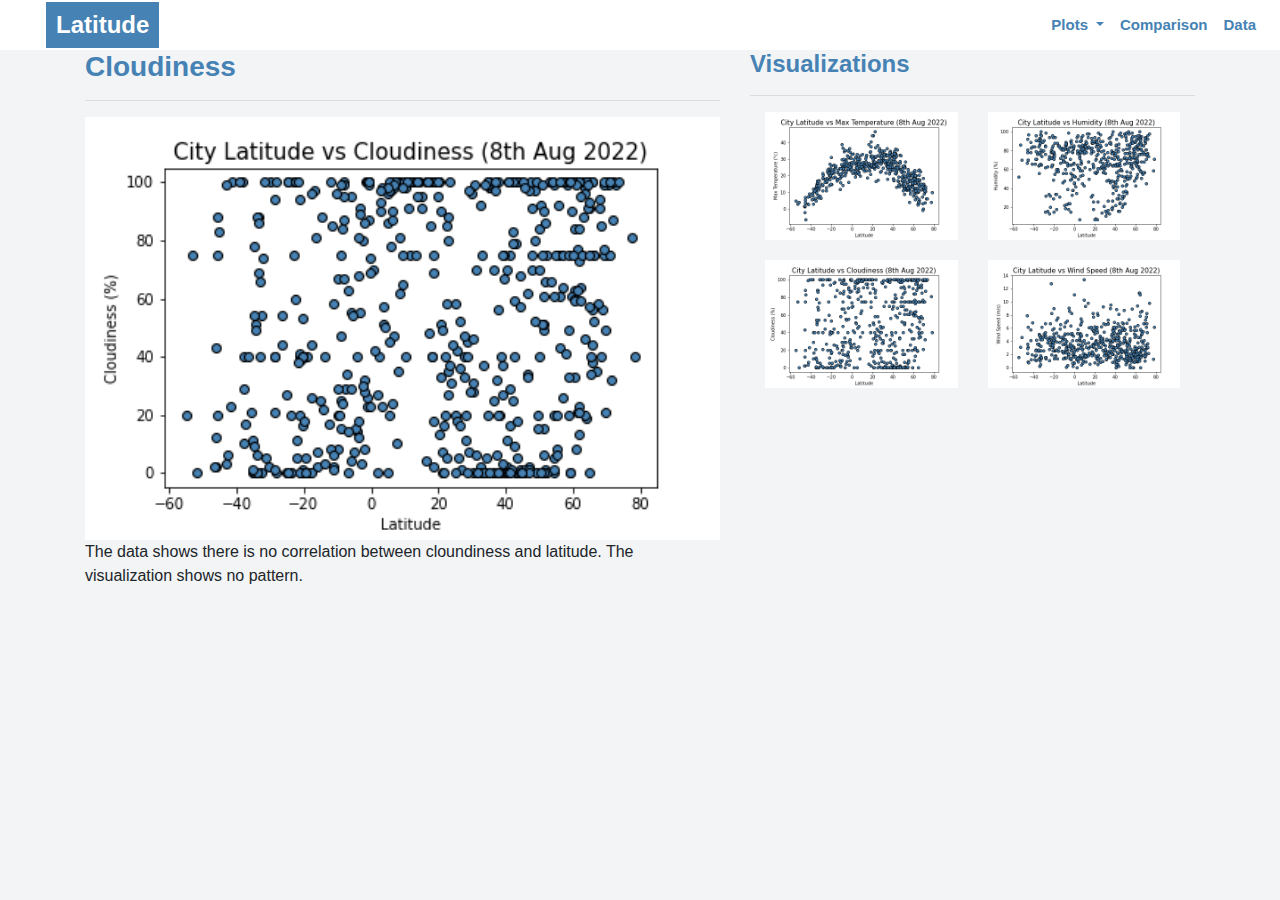
==== cloudiness.html @ 090dd30f "Pages complete, ready for cleaning" ====
<!DOCTYPE html>
<html>

    <head>
        <meta charset="utf-8" />
        <meta http-equiv="X-UA-Compatible" content="IE=edge">
        <title>WeatherPy - Bootstrap Visualization Dashboard</title>
        <meta name="viewport" content="width=device-width, initial-scale=1">
      
        <link rel="stylesheet" href="https://stackpath.bootstrapcdn.com/bootstrap/4.3.1/css/bootstrap.min.css" integrity="sha384-ggOyR0iXCbMQv3Xipma34MD+dH/1fQ784/j6cY/iJTQUOhcWr7x9JvoRxT2MZw1T"
        crossorigin="anonymous">
      
      
        <link rel="stylesheet" type="text/css" href="styles.css">
      
      </head>

      <body>
        <!-- Navigation -->
        <div class="navigation">
          <nav class="navbar navbar-expand-lg navbar-light">
            <a class="navbar-brand" style="background-color: steelblue;" href="index.html">Latitude</a>
            <button class="navbar-toggler  border border-white" type="button" data-toggle="collapse" data-target="#navbarNavDropdown"
              aria-controls="navbarNavDropdown" aria-expanded="false" aria-label="Toggle navigation">
              <span class="navbar-toggler-icon"></span>
            </button>
            <div class="collapse navbar-collapse" id="navbarNavDropdown">
              <ul class="navbar-nav ml-auto">
                <li class="nav-item dropdown">
                  <a class="nav-link dropdown-toggle" style="font-weight: bolder; color: steelblue;"href="#" id="navbarDropdownMenuLink" data-toggle="dropdown"
                    aria-haspopup="true" aria-expanded="false">
                    Plots
                  </a>
                  <div class="dropdown-menu" aria-labelledby="navbarDropdownMenuLink">
                    <a class= "dropdown-item" href="max_temp.html">Max Temperature</a>
                    <a class="dropdown-item" href="humidity.html">Humidity</a>
                    <a class="dropdown-item active" href="cloudiness.html">Cloudiness</a>
                    <a class="dropdown-item" href="wind_speed.html">Wind Speed</a>
                  </div>
                </li>
                <li class="nav-item">
                  <a class="nav-link" style="font-weight: bolder; color: steelblue;"href="comparisons.html">Comparison</a>
                </li>
                <li class="nav-item">
                  <a class="nav-link" style="font-weight: bolder; color: steelblue;"href="data.html">Data</a>
                </li>
      
              </ul>
            </div>
          </nav>
        </div>
  <!-- Content Section -->
  <div class="container">
    <div class="row">
      <div class="col-7">
        <!-- Left box  -->
        <div class="box">
          <h3 class="title" style="font-weight: bolder; color: steelblue;" >Cloudiness</h3>
          <hr>
          <img src="assets\images\City Latitude vs Cloudiness.png" alt="cloudiness Graph"> 
          <p>The data shows there is no correlation between cloundiness and latitude. The visualization shows no pattern.</p>
        </div>
      </div>
          <div class="col-5">
            <!-- Right Box -->
            <div class="box">
              <h4 class="title" style="font-weight: bolder; color: steelblue;">Visualizations</h4>
              <hr>
    
              
    
              <div class="container">
                <div class="row" style="padding-bottom: 20px;">
                  <div class="col-6">
                    <a href="max_temp.html">
                      <img src="assets\images\City Latitude vs Max Temperature.png" class="panel" alt="Max Temperature Image">
                    </a>
                  </div>
                  <div class="col-6">
                    <a href="humidity.html">
                      <img src="assets\images\City Latitude vs Humidity.png" class="panel" alt="Humidity Graph">
                    </a>
                  </div>
                </div>
    
                <div class="row" style="padding-bottom: 30px;">
                  <div class="col-6">
                    <a href="cloudiness.html">
                      <img src="assets\images\City Latitude vs Cloudiness.png" class="panel" alt="Cloudiness Graph">
                    </a>
                  </div>
                  <div class="col-6">
                    <a href="wind_speed.html">
                      <img src="assets\images\City Latitude vs Wind Speed.png" class="panel" alt="Wind Speed Graph">
                    </a>
                  </div>
                </div>
              </div>
            </div>
          </div>
        </div>
      </div>
 
  <!-- Bootstrap JS -->
  <script src="https://code.jquery.com/jquery-3.2.1.slim.min.js" integrity="sha384-KJ3o2DKtIkvYIK3UENzmM7KCkRr/rE9/Qpg6aAZGJwFDMVNA/GpGFF93hXpG5KkN"
    crossorigin="anonymous"></script>
  <script src="https://cdnjs.cloudflare.com/ajax/libs/popper.js/1.12.9/umd/popper.min.js" integrity="sha384-ApNbgh9B+Y1QKtv3Rn7W3mgPxhU9K/ScQsAP7hUibX39j7fakFPskvXusvfa0b4Q"
    crossorigin="anonymous"></script>
  <script src="https://maxcdn.bootstrapcdn.com/bootstrap/4.0.0/js/bootstrap.min.js" integrity="sha384-JZR6Spejh4U02d8jOt6vLEHfe/JQGiRRSQQxSfFWpi1MquVdAyjUar5+76PVCmYl"
    crossorigin="anonymous"></script>

</body>

</html>
---- styles.css ----
/*** body ***/
body{
  background-color: #f1f3f5ed; 
  
}

/* Navbar */
.navbar{
    max-height: 50px;
    background-color: white; 
    font-size: 15px; 
}

.navigation .navbar-brand{
  color: white; 
  margin-left: 30px; 
  padding-left: 10px; 
  padding-right: 10px;
  font-weight: bolder; 
  background-color: steelblue;
  font-family: Arial, Helvetica, sans-serif;
  font-size: x-large ;
}

.active, .dropdown-menu .dropdown-item:active a:hover{
  background-color:steelblue!important;
  font-weight: bolder; 
}

  .dropdown .dropdown-menu .dropdown-item:active, .dropdown .dropdown-menu .dropdown-item:hover{
    background-color:lightgrey !important; 
}
a{
  color: #ec3685;
  font-size: 15px; 
}
.nav-link:hover{
  background-color:lightgrey !important;
 }

.navbar-brand:hover{
color:lightgrey !important;
}

/* Images */
img{
  width:100% !important;
  height:100% !important;
}
.active, .panel:hover{
  border-color:steelblue;
  border-style: solid;
   
   
}
.vizualization{
  width:50% !important;
  height:50% !important;
}
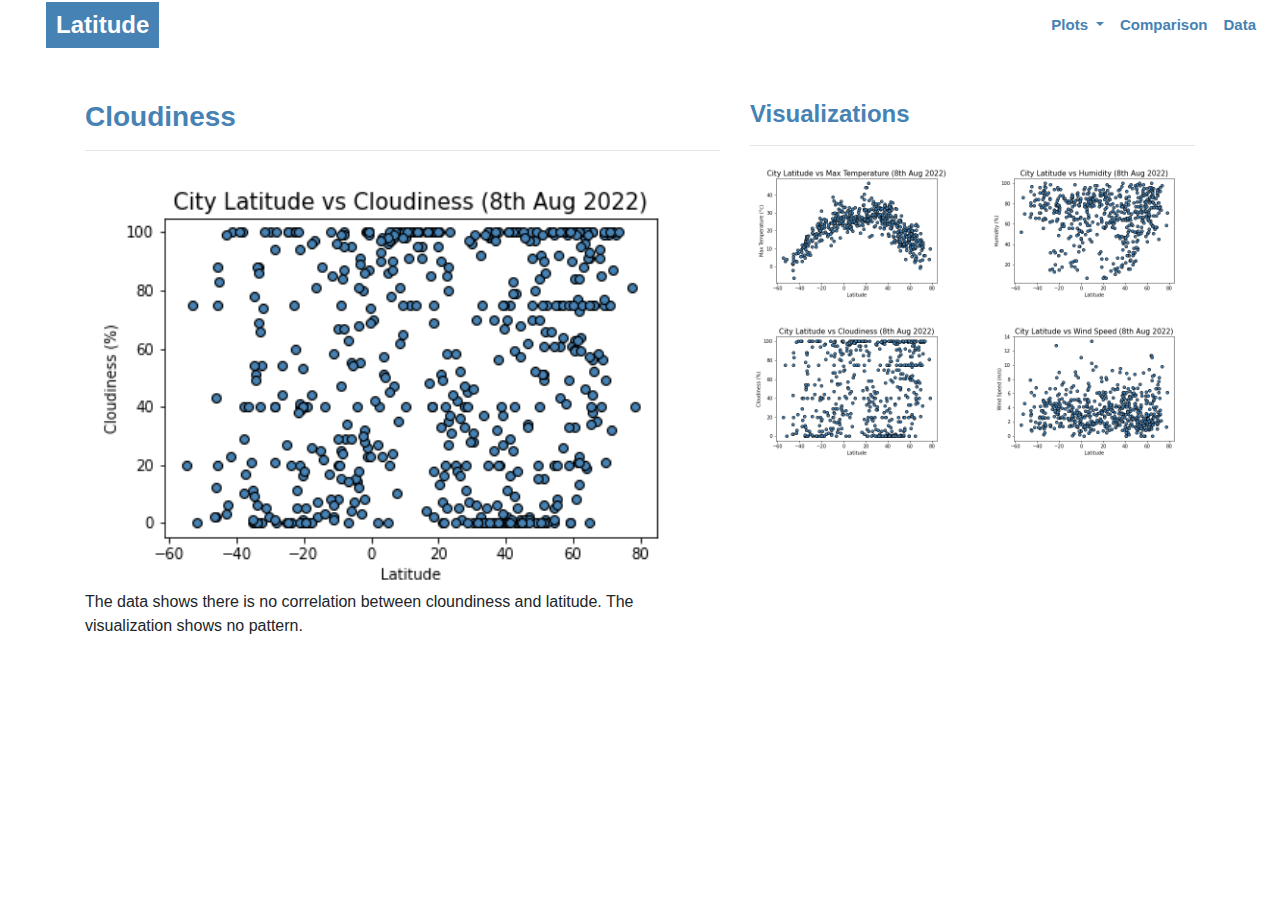
==== commit 302828fc: "Final Submission" ====
--- a/cloudiness.html
+++ b/cloudiness.html
@@ -1,114 +1,107 @@
 <!DOCTYPE html>
-<html>
+<html lang="en">
 
-    <head>
-        <meta charset="utf-8" />
-        <meta http-equiv="X-UA-Compatible" content="IE=edge">
-        <title>WeatherPy - Bootstrap Visualization Dashboard</title>
-        <meta name="viewport" content="width=device-width, initial-scale=1">
-      
-        <link rel="stylesheet" href="https://stackpath.bootstrapcdn.com/bootstrap/4.3.1/css/bootstrap.min.css" integrity="sha384-ggOyR0iXCbMQv3Xipma34MD+dH/1fQ784/j6cY/iJTQUOhcWr7x9JvoRxT2MZw1T"
-        crossorigin="anonymous">
-      
-      
-        <link rel="stylesheet" type="text/css" href="styles.css">
-      
-      </head>
+<head>
+  <title>WeatherPy - Bootstrap Visualization Dashboard</title>
+  <link rel="stylesheet" href="https://stackpath.bootstrapcdn.com/bootstrap/4.3.1/css/bootstrap.min.css"
+    integrity="sha384-ggOyR0iXCbMQv3Xipma34MD+dH/1fQ784/j6cY/iJTQUOhcWr7x9JvoRxT2MZw1T" crossorigin="anonymous">
+  <link rel="stylesheet" type="text/css" href="styles.css">
+</head>
 
-      <body>
-        <!-- Navigation -->
-        <div class="navigation">
-          <nav class="navbar navbar-expand-lg navbar-light">
-            <a class="navbar-brand" style="background-color: steelblue;" href="index.html">Latitude</a>
-            <button class="navbar-toggler  border border-white" type="button" data-toggle="collapse" data-target="#navbarNavDropdown"
-              aria-controls="navbarNavDropdown" aria-expanded="false" aria-label="Toggle navigation">
-              <span class="navbar-toggler-icon"></span>
-            </button>
-            <div class="collapse navbar-collapse" id="navbarNavDropdown">
-              <ul class="navbar-nav ml-auto">
-                <li class="nav-item dropdown">
-                  <a class="nav-link dropdown-toggle" style="font-weight: bolder; color: steelblue;"href="#" id="navbarDropdownMenuLink" data-toggle="dropdown"
-                    aria-haspopup="true" aria-expanded="false">
-                    Plots
-                  </a>
-                  <div class="dropdown-menu" aria-labelledby="navbarDropdownMenuLink">
-                    <a class= "dropdown-item" href="max_temp.html">Max Temperature</a>
-                    <a class="dropdown-item" href="humidity.html">Humidity</a>
-                    <a class="dropdown-item active" href="cloudiness.html">Cloudiness</a>
-                    <a class="dropdown-item" href="wind_speed.html">Wind Speed</a>
-                  </div>
-                </li>
-                <li class="nav-item">
-                  <a class="nav-link" style="font-weight: bolder; color: steelblue;"href="comparisons.html">Comparison</a>
-                </li>
-                <li class="nav-item">
-                  <a class="nav-link" style="font-weight: bolder; color: steelblue;"href="data.html">Data</a>
-                </li>
-      
-              </ul>
+<body>
+  <!-- Top of Page Navigation Bar -->
+  <div class="navigation">
+    <nav class="navbar navbar-expand-lg navbar-light">
+      <a class="navbar-brand" style="background-color: steelblue;" href="index.html">Latitude</a>
+      <button class="navbar-toggler  border border-white" type="button" data-toggle="collapse"
+        data-target="#navbarNavDropdown" aria-controls="navbarNavDropdown" aria-expanded="false"
+        aria-label="Toggle navigation">
+        <span class="navbar-toggler-icon"></span>
+      </button>
+      <div class="collapse navbar-collapse" id="navbarNavDropdown">
+        <ul class="navbar-nav ml-auto">
+          <li class="nav-item dropdown">
+            <a class="nav-link dropdown-toggle" style="font-weight: bolder; color: steelblue;" href="#"
+              id="navbarDropdownMenuLink" data-toggle="dropdown" aria-haspopup="true" aria-expanded="false">
+              Plots
+            </a>
+            <div class="dropdown-menu" aria-labelledby="navbarDropdownMenuLink">
+              <a class="dropdown-item" style="font-weight: bolder; color: steelblue;" href="max_temp.html">Max
+                Temperature</a>
+              <a class="dropdown-item" style="font-weight: bolder; color: steelblue;" href="humidity.html">Humidity</a>
+              <a class="dropdown-item active" style="font-weight: bolder; color: steelblue;"
+                href="cloudiness.html">Cloudiness</a>
+              <a class="dropdown-item" style="font-weight: bolder; color: steelblue;" href="wind_speed.html">Wind
+                Speed</a>
             </div>
-          </nav>
-        </div>
-  <!-- Content Section -->
+          </li>
+          <li class="nav-item">
+            <a class="nav-link" style="font-weight: bolder; color: steelblue;" href="comparisons.html">Comparison</a>
+          </li>
+          <li class="nav-item">
+            <a class="nav-link" style="font-weight: bolder; color: steelblue;" href="data.html">Data</a>
+          </li>
+        </ul>
+      </div>
+    </nav>
+  </div>
+  <!-- Main Page Content -->
   <div class="container">
     <div class="row">
-      <div class="col-7">
+      <div class="col-lg-7">
         <!-- Left box  -->
         <div class="box">
-          <h3 class="title" style="font-weight: bolder; color: steelblue;" >Cloudiness</h3>
+          <h3 class="title" style="font-weight: bolder; color: steelblue;">Cloudiness</h3>
           <hr>
-          <img src="assets\images\City Latitude vs Cloudiness.png" alt="cloudiness Graph"> 
-          <p>The data shows there is no correlation between cloundiness and latitude. The visualization shows no pattern.</p>
+          <img src="assets\images\City Latitude vs Cloudiness.png" alt="cloudiness Graph">
+          <p>The data shows there is no correlation between cloundiness and latitude. The visualization shows no
+            pattern.</p>
         </div>
       </div>
-          <div class="col-5">
-            <!-- Right Box -->
-            <div class="box">
-              <h4 class="title" style="font-weight: bolder; color: steelblue;">Visualizations</h4>
-              <hr>
-    
-              
-    
-              <div class="container">
-                <div class="row" style="padding-bottom: 20px;">
-                  <div class="col-6">
-                    <a href="max_temp.html">
-                      <img src="assets\images\City Latitude vs Max Temperature.png" class="panel" alt="Max Temperature Image">
-                    </a>
-                  </div>
-                  <div class="col-6">
-                    <a href="humidity.html">
-                      <img src="assets\images\City Latitude vs Humidity.png" class="panel" alt="Humidity Graph">
-                    </a>
-                  </div>
-                </div>
-    
-                <div class="row" style="padding-bottom: 30px;">
-                  <div class="col-6">
-                    <a href="cloudiness.html">
-                      <img src="assets\images\City Latitude vs Cloudiness.png" class="panel" alt="Cloudiness Graph">
-                    </a>
-                  </div>
-                  <div class="col-6">
-                    <a href="wind_speed.html">
-                      <img src="assets\images\City Latitude vs Wind Speed.png" class="panel" alt="Wind Speed Graph">
-                    </a>
-                  </div>
-                </div>
-              </div>
+
+      <!-- Image Grid Box -->
+      <div class="col-lg-5">
+        <div class="box">
+          <h4 class="title" style="font-weight: bolder; color: steelblue;">Visualizations</h4>
+          <hr>
+          <div class="row" style="padding-bottom: 20px;">
+            <div class="col-6">
+              <a href="max_temp.html">
+                <img src="assets\images\City Latitude vs Max Temperature.png" class="panel" alt="Max Temperature Image">
+              </a>
+            </div>
+            <div class="col-6">
+              <a href="humidity.html">
+                <img src="assets\images\City Latitude vs Humidity.png" class="panel" alt="Humidity Graph">
+              </a>
+            </div>
+          </div>
+
+          <div class="row" style="padding-bottom: 30px;">
+            <div class="col-6">
+              <a href="cloudiness.html">
+                <img src="assets\images\City Latitude vs Cloudiness.png" class="panel" alt="Cloudiness Graph">
+              </a>
+            </div>
+            <div class="col-lg-6">
+              <a href="wind_speed.html">
+                <img src="assets\images\City Latitude vs Wind Speed.png" class="panel" alt="Wind Speed Graph">
+              </a>
             </div>
           </div>
         </div>
       </div>
- 
-  <!-- Bootstrap JS -->
-  <script src="https://code.jquery.com/jquery-3.2.1.slim.min.js" integrity="sha384-KJ3o2DKtIkvYIK3UENzmM7KCkRr/rE9/Qpg6aAZGJwFDMVNA/GpGFF93hXpG5KkN"
+    </div>
+  </div>
+
+  <script src="https://code.jquery.com/jquery-3.3.1.slim.min.js"
+    integrity="sha384-q8i/X+965DzO0rT7abK41JStQIAqVgRVzpbzo5smXKp4YfRvH+8abtTE1Pi6jizo"
     crossorigin="anonymous"></script>
-  <script src="https://cdnjs.cloudflare.com/ajax/libs/popper.js/1.12.9/umd/popper.min.js" integrity="sha384-ApNbgh9B+Y1QKtv3Rn7W3mgPxhU9K/ScQsAP7hUibX39j7fakFPskvXusvfa0b4Q"
+  <script src="https://cdnjs.cloudflare.com/ajax/libs/popper.js/1.14.7/umd/popper.min.js"
+    integrity="sha384-UO2eT0CpHqdSJQ6hJty5KVphtPhzWj9WO1clHTMGa3JDZwrnQq4sF86dIHNDz0W1"
     crossorigin="anonymous"></script>
-  <script src="https://maxcdn.bootstrapcdn.com/bootstrap/4.0.0/js/bootstrap.min.js" integrity="sha384-JZR6Spejh4U02d8jOt6vLEHfe/JQGiRRSQQxSfFWpi1MquVdAyjUar5+76PVCmYl"
+  <script src="https://stackpath.bootstrapcdn.com/bootstrap/4.3.1/js/bootstrap.min.js"
+    integrity="sha384-JjSmVgyd0p3pXB1rRibZUAYoIIy6OrQ6VrjIEaFf/nJGzIxFDsf4x0xIM+B07jRM"
     crossorigin="anonymous"></script>
 
-</body>
-
-</html>+</body>--- a/styles.css
+++ b/styles.css
@@ -1,60 +1,126 @@
-/*** body ***/
+
 body{
-  background-color: #f1f3f5ed; 
+  background-color: white;  /* Main Page */
   
 }
 
-/* Navbar */
 .navbar{
     max-height: 50px;
-    background-color: white; 
-    font-size: 15px; 
+    background-color: white; /* Main Title */
+    font-size: 15px;
+    padding-top: 20px; 
+    padding-bottom: 20px
 }
 
+
 .navigation .navbar-brand{
-  color: white; 
+  color: white;  /* Main Title */
   margin-left: 30px; 
-  padding-left: 10px; 
+  padding-left: 10px;
   padding-right: 10px;
   font-weight: bolder; 
-  background-color: steelblue;
+  background-color: steelblue; /* Main Title */
   font-family: Arial, Helvetica, sans-serif;
   font-size: x-large ;
 }
 
+.container{
+  padding-top: 50px
+}
+
 .active, .dropdown-menu .dropdown-item:active a:hover{
-  background-color:steelblue!important;
+  background-color: pink!important;
   font-weight: bolder; 
 }
 
   .dropdown .dropdown-menu .dropdown-item:active, .dropdown .dropdown-menu .dropdown-item:hover{
     background-color:lightgrey !important; 
+    font-weight: bolder; 
+    color: steelblue;
 }
+
+
+
 a{
-  color: #ec3685;
+  font-weight: bolder; 
+  color: steelblue;
   font-size: 15px; 
 }
 .nav-link:hover{
-  background-color:lightgrey !important;
+  background-color:white !important;
+  border-color:rgb(204, 33, 33);
+  border-style: solid;
+  border-width: 5px;
  }
 
+
 .navbar-brand:hover{
-color:lightgrey !important;
+  color:white !important;
+  border-color:rgb(204, 33, 33);
+  border-style: solid;
+  border-width: 5px;
+  
 }
 
-/* Images */
+
 img{
   width:100% !important;
   height:100% !important;
 }
+
+
 .active, .panel:hover{
-  border-color:steelblue;
+  border-color:rgb(204, 33, 33);
   border-style: solid;
+  border-width: 5px;
    
-   
+  
 }
-.vizualization{
-  width:50% !important;
-  height:50% !important;
-}
+#images{
+  padding-top: 15px;}
 
+
+.main-text{
+  padding-top: 50px;
+} 
+
+
+
+
+
+@media(max-width: 992px){
+  .navbar-expand-lg{
+  background-color: steelblue !important;
+  }
+  
+  
+  .navbar{
+      max-height: none; 
+      padding: inherit;
+  }
+  
+  
+  .navbar div{
+      margin: inherit; 
+      background-color: white;  
+  }
+  
+  
+  .navbar-brand{
+      padding: 10px !important; 
+  }
+ 
+  
+  button{
+      margin-right: 15px; 
+  }
+  
+  
+  button:focus {
+
+    outline: 1px dotted;
+    outline: 5px auto -webkit-focusring-color;
+    
+    }
+
+}